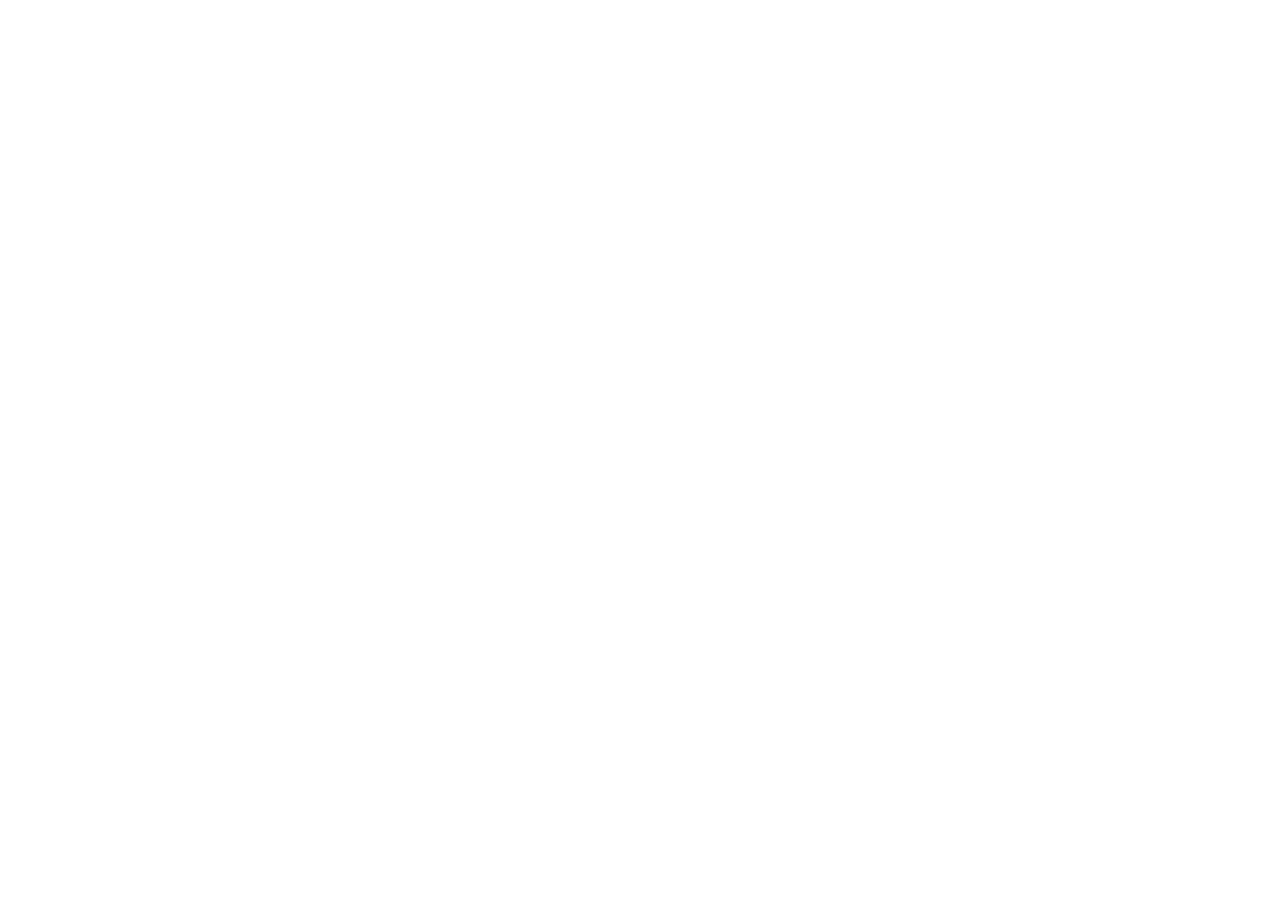
==== index.html @ a9f639eb "initial commit" ====
<!DOCTYPE html>
<html lang="en">

<head>
    <meta charset="UTF-8">
    <meta http-equiv="X-UA-Compatible" content="IE=edge">
    <meta name="viewport" content="width=device-width, initial-scale=1.0">
    <title>Code Quiz</title>
</head>

<body>

</body>

</html>
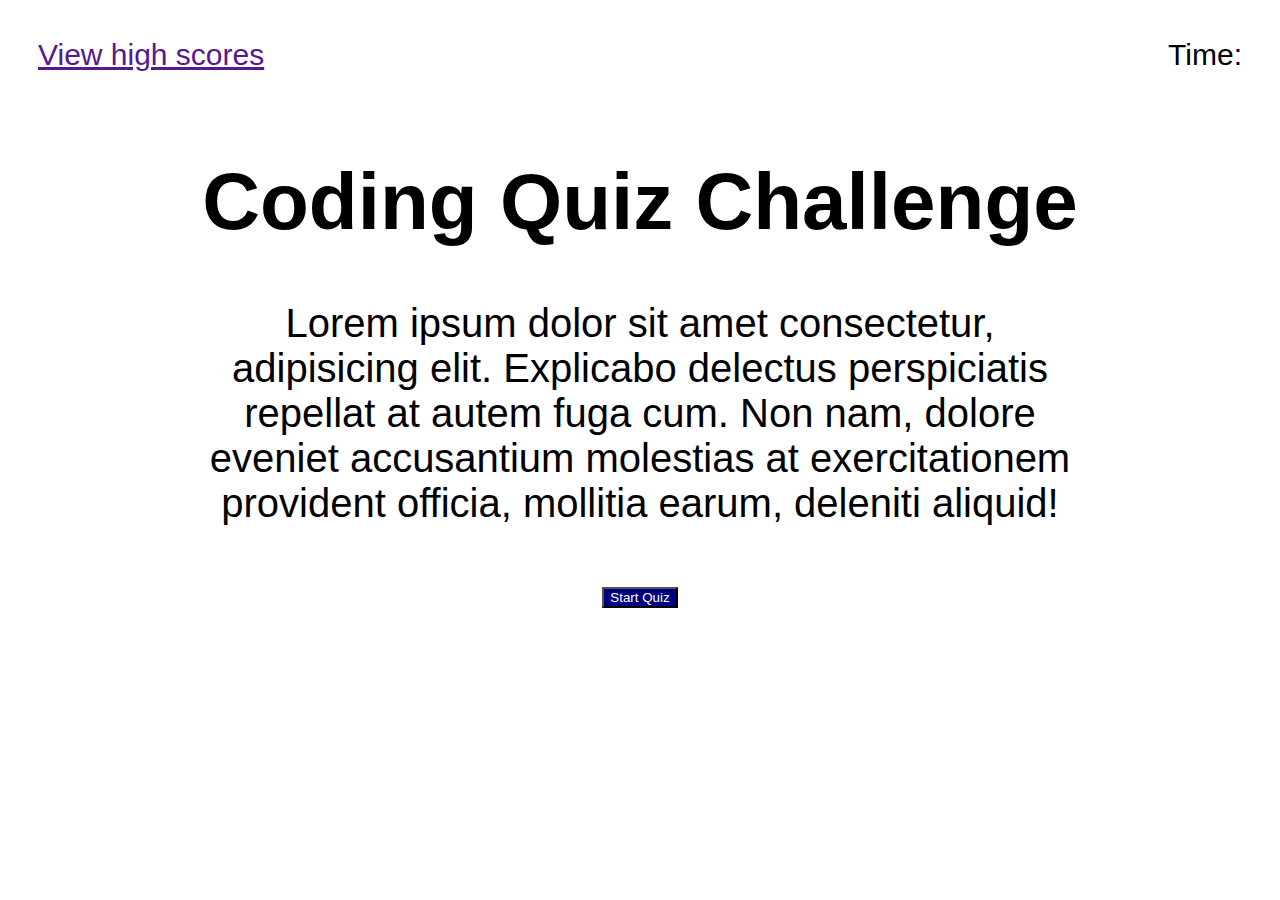
==== commit 44b85771: "setting up intro and adding some styles" ====
--- a/index.html
+++ b/index.html
@@ -5,11 +5,26 @@
     <meta charset="UTF-8">
     <meta http-equiv="X-UA-Compatible" content="IE=edge">
     <meta name="viewport" content="width=device-width, initial-scale=1.0">
+    <link rel="stylesheet" href="./assets/css/style.css">
     <title>Code Quiz</title>
 </head>
 
 <body>
+    <header>
+        <a class="high-scores" href="">View high scores</a>
+        <p class="countdown">Time: </p>
+    </header>
 
+    <div class="intro">
+        <h1>Coding Quiz Challenge</h1>
+        <p>Lorem ipsum dolor sit amet consectetur, adipisicing elit. Explicabo delectus perspiciatis repellat at autem
+            fuga cum. Non nam, dolore eveniet accusantium molestias at exercitationem provident officia, mollitia earum,
+            deleniti aliquid!</p>
+        <button class="btn">Start Quiz</button>
+    </div>
+
+    <script src="./assets/js/script.js"></script>
 </body>
 
+
 </html>--- a/assets/css/style.css
+++ b/assets/css/style.css
@@ -0,0 +1,36 @@
+body {
+    font-family: Arial, Helvetica, sans-serif;
+}
+
+header {
+    display: flex;
+    justify-content: space-between;
+    font-size: 30px;
+}
+
+.countdown {
+    margin: 30px;
+}
+
+.high-scores {
+    margin: 30px;
+}
+
+
+
+.intro {
+    font-size: 40px;
+    margin: auto;
+    width: 70%;
+    text-align: center;
+}
+
+
+.btn {
+    background-color: navy;
+    color: white;
+}
+
+.btn:hover {
+    background-color: blueviolet;
+}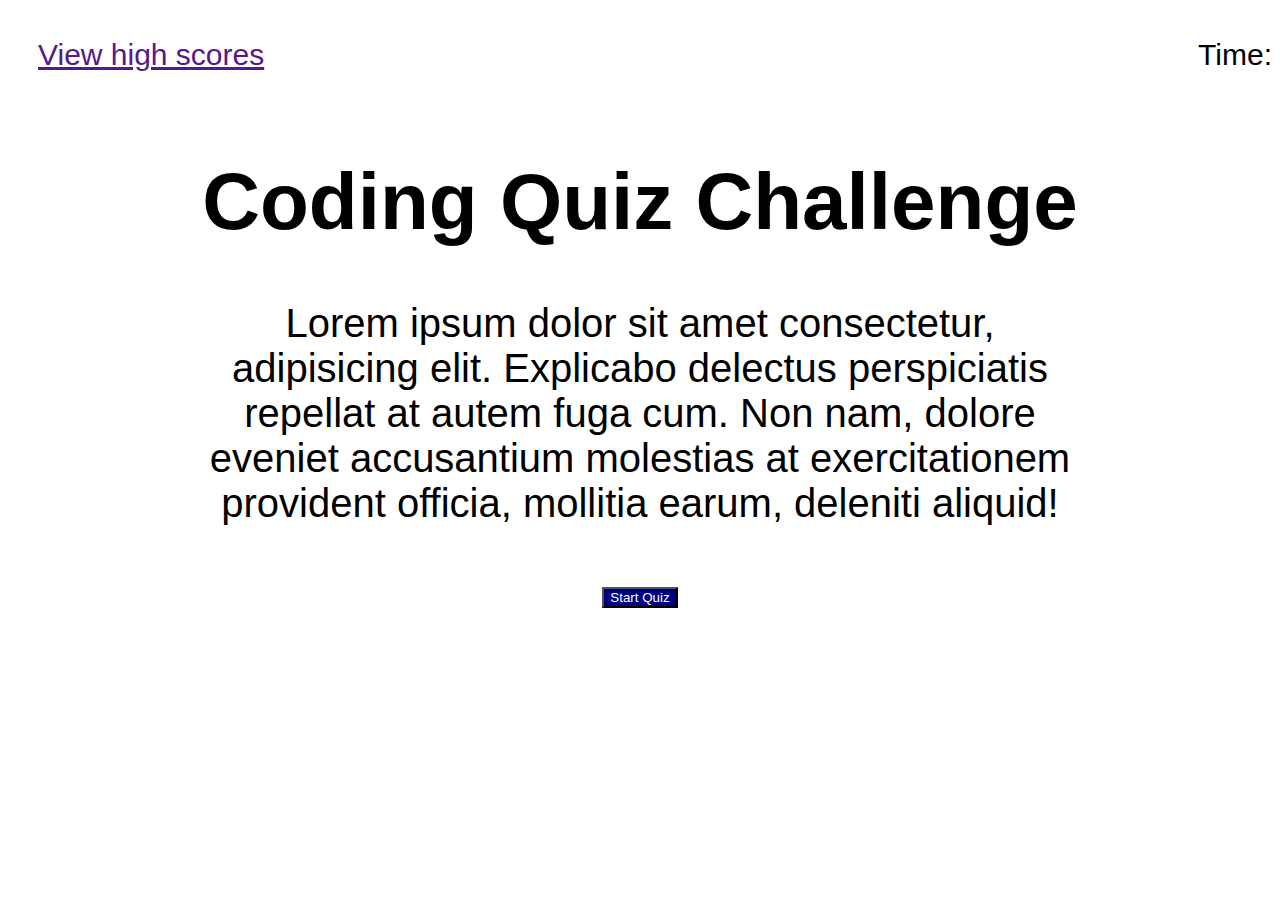
==== commit bda8712c: "set up timer" ====
--- a/index.html
+++ b/index.html
@@ -12,7 +12,7 @@
 <body>
     <header>
         <a class="high-scores" href="">View high scores</a>
-        <p class="countdown">Time: </p>
+        <p class="timer">Time: </p>
     </header>
 
     <div class="intro">
@@ -20,7 +20,7 @@
         <p>Lorem ipsum dolor sit amet consectetur, adipisicing elit. Explicabo delectus perspiciatis repellat at autem
             fuga cum. Non nam, dolore eveniet accusantium molestias at exercitationem provident officia, mollitia earum,
             deleniti aliquid!</p>
-        <button class="btn">Start Quiz</button>
+        <button class="btn start-btn">Start Quiz</button>
     </div>
 
     <script src="./assets/js/script.js"></script>
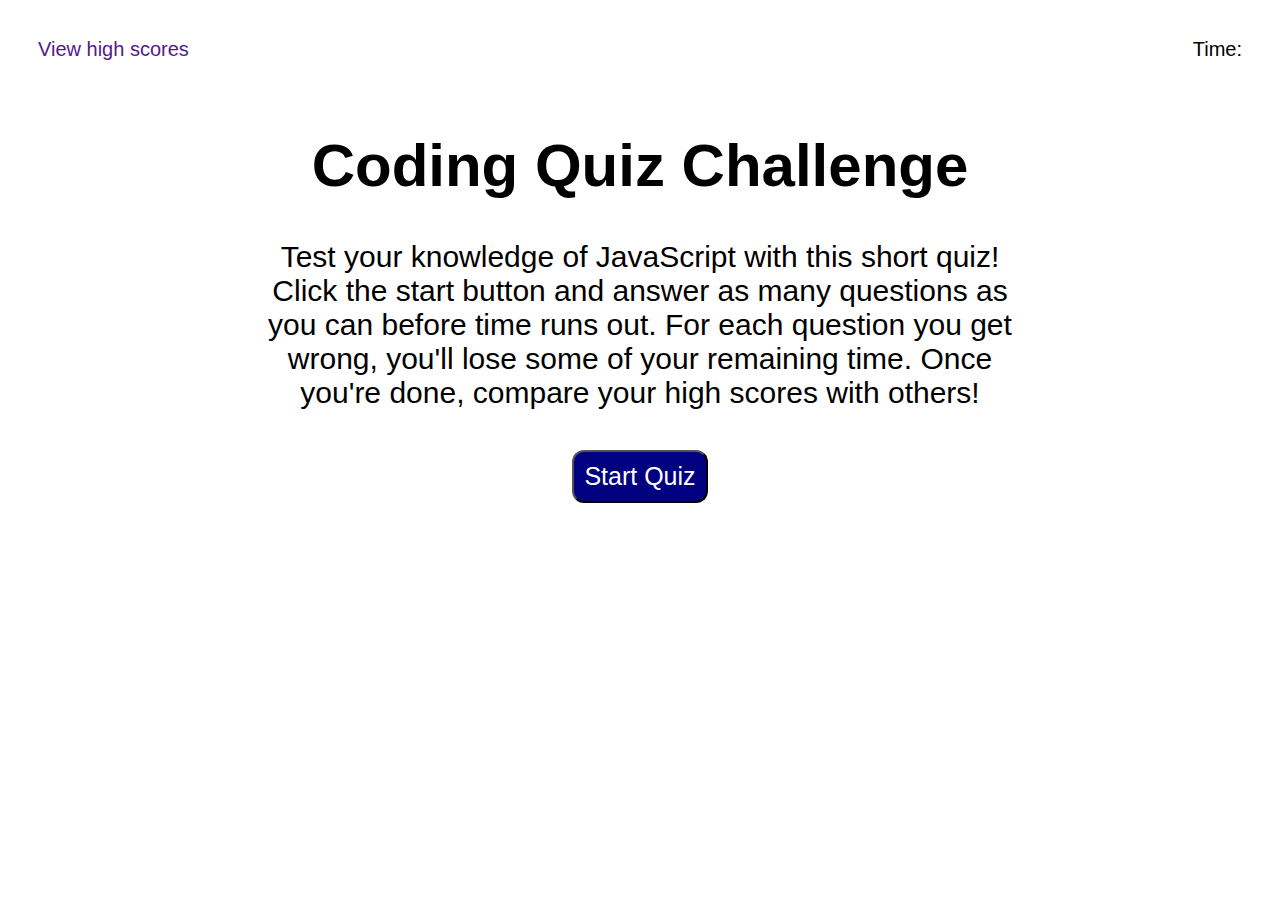
==== commit 37c59d86: "updated intro text" ====
--- a/index.html
+++ b/index.html
@@ -17,9 +17,10 @@
 
     <div class="intro">
         <h1>Coding Quiz Challenge</h1>
-        <p>Lorem ipsum dolor sit amet consectetur, adipisicing elit. Explicabo delectus perspiciatis repellat at autem
-            fuga cum. Non nam, dolore eveniet accusantium molestias at exercitationem provident officia, mollitia earum,
-            deleniti aliquid!</p>
+        <p>Test your knowledge of JavaScript with this short quiz! Click the start button and answer as many questions
+            as you can before time runs out. For each question you get wrong, you'll lose some of your remaining time.
+            Once you're done, compare your high scores with others!
+        </p>
         <button class="btn start-btn">Start Quiz</button>
     </div>
 
--- a/assets/css/style.css
+++ b/assets/css/style.css
@@ -5,23 +5,21 @@
 header {
     display: flex;
     justify-content: space-between;
-    font-size: 30px;
+    font-size: 20px;
 }
 
-.countdown {
+header * {
     margin: 30px;
 }
 
 .high-scores {
-    margin: 30px;
+    text-decoration: none;
 }
 
-
-
 .intro {
-    font-size: 40px;
+    font-size: 30px;
     margin: auto;
-    width: 70%;
+    width: 60%;
     text-align: center;
 }
 
@@ -29,8 +27,58 @@
 .btn {
     background-color: navy;
     color: white;
+    height: auto;
+    font-size: 25px;
+    margin: 10px 0;
+    padding: 10px;
+    text-align: left;
+    border-radius: 12px;
+}
+
+.start-btn {
+    text-align: center;
 }
 
 .btn:hover {
     background-color: blueviolet;
+}
+
+.question {
+    font-size: 30px;
+    margin: auto;
+    width: 60%;
+    display: flex;
+    flex-direction: column;
+}
+
+.result h3 {
+    color: gray;
+    font-weight: lighter;
+}
+
+.end-screen {
+    margin: auto;
+    font-size: 30px;
+    width: 60%;
+}
+
+.end-screen * {
+    margin: 20px 0px;
+}
+
+.initials-form * {
+    margin-right: 10px;
+    font-size: 30px;
+}
+
+.initials-form button {
+    margin: auto;
+    padding: auto;
+    text-align: center;
+}
+
+.content-section {
+    margin: auto;
+    font-size: 30;
+    width: 60%;
 }